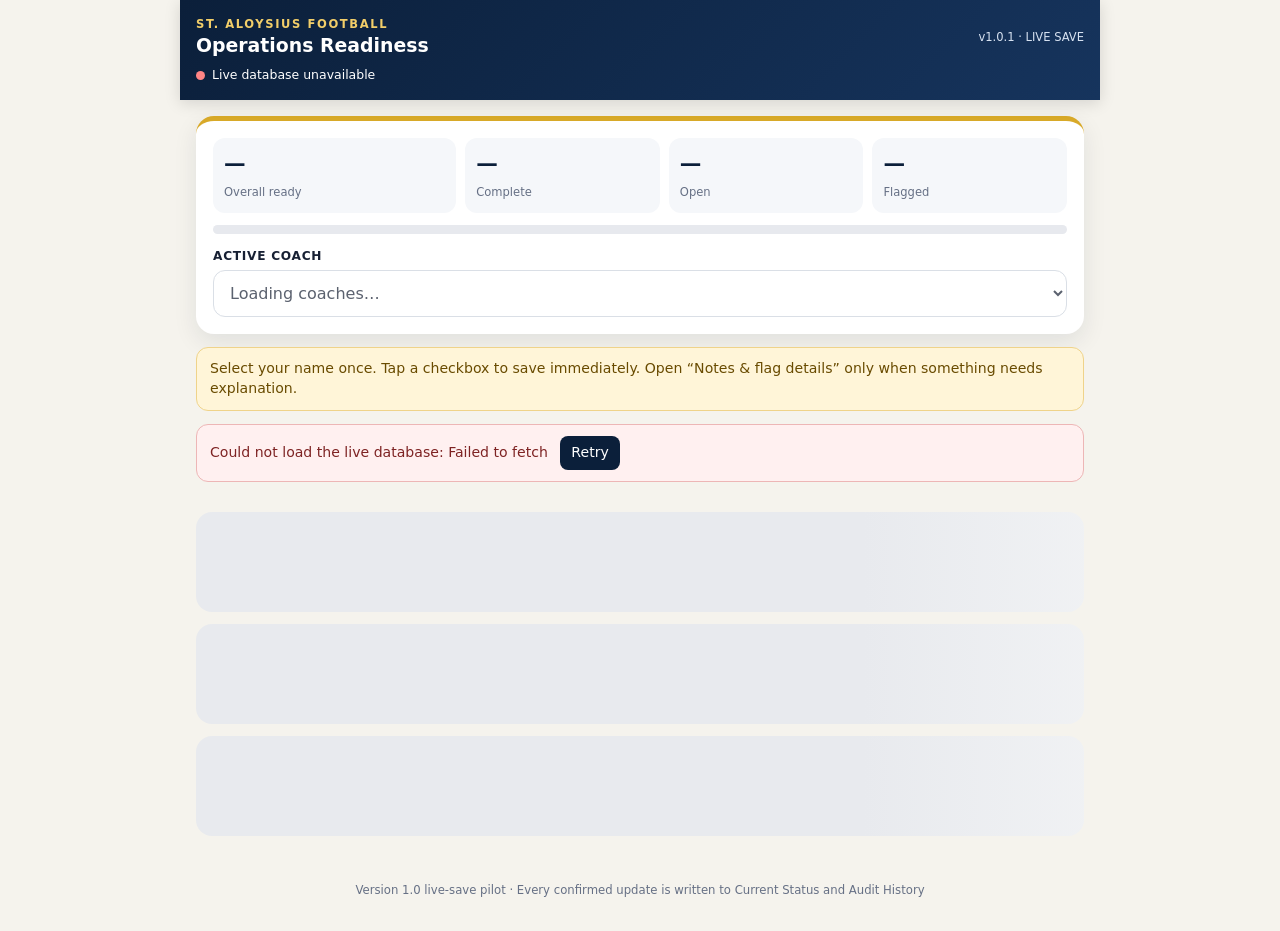
==== index.html @ 9c6e5ea7 "Publish live readiness app v1.0.1" ====
<!doctype html>
<html lang="en">
<head>
  <meta charset="utf-8">
  <meta name="viewport" content="width=device-width,initial-scale=1,viewport-fit=cover">
  <meta name="theme-color" content="#0b1f3a">
  <title>SAS Football Readiness · Live Read-Only v0.9.0</title>
  <style>
    :root{--navy:#0b1f3a;--navy2:#16345d;--gold:#d8a928;--ink:#172033;--muted:#667085;--paper:#f5f3ed;--card:#fff;--line:#dfe3ea;--ok:#237a52;--warn:#9b5c00;--bad:#a53131;--shadow:0 8px 24px rgba(11,31,58,.09)}
    *{box-sizing:border-box} body{margin:0;background:var(--paper);color:var(--ink);font:16px/1.42 system-ui,-apple-system,Segoe UI,Roboto,sans-serif}
    button,select,input,textarea{font:inherit} button{touch-action:manipulation}.app{max-width:920px;margin:auto;min-height:100vh}
    header{position:sticky;top:0;z-index:20;background:linear-gradient(135deg,var(--navy),var(--navy2));color:#fff;padding:16px max(16px,env(safe-area-inset-left));box-shadow:0 3px 15px #0002}
    .brand{display:flex;align-items:center;justify-content:space-between;gap:12px}.eyebrow{font-size:.72rem;letter-spacing:.14em;text-transform:uppercase;color:#f2ce69;font-weight:800}.title{font-size:1.18rem;font-weight:850}.version{font-size:.72rem;color:#d7e2f1}
    .sync{display:flex;align-items:center;gap:7px;font-size:.78rem;margin-top:7px}.dot{width:9px;height:9px;border-radius:50%;background:#8da2bd}.dot.live{background:#43c587}.dot.error{background:#ff8585}
    main{padding:16px}.hero{background:var(--card);border-radius:18px;padding:17px;box-shadow:var(--shadow);border-top:5px solid var(--gold)}
    .metrics{display:grid;grid-template-columns:1.25fr repeat(3,1fr);gap:9px}.metric{padding:11px;border-radius:12px;background:#f5f7fa}.metric strong{display:block;font-size:1.35rem;color:var(--navy)}.metric span{font-size:.72rem;color:var(--muted)}
    .bar{height:9px;border-radius:99px;background:#e7e9ee;overflow:hidden;margin-top:12px}.bar i{display:block;height:100%;background:linear-gradient(90deg,var(--gold),#55a66e);width:0}
    .coach{margin-top:14px}.coach label{display:block;font-size:.76rem;font-weight:800;text-transform:uppercase;letter-spacing:.06em;margin-bottom:5px}.coach select{width:100%;padding:12px;border:1px solid #cbd2dc;border-radius:12px;background:white;color:var(--ink)}
    .notice{margin:13px 0;padding:11px 13px;border-radius:12px;background:#fff5d8;color:#694b00;border:1px solid #efd38a;font-size:.88rem}.notice.error{background:#fff0f0;color:#7e2323;border-color:#edb6b6}.notice button{margin-left:8px;border:0;background:var(--navy);color:#fff;padding:7px 11px;border-radius:8px}
    .toolbar{display:flex;gap:8px;margin:14px 0;overflow:auto;padding-bottom:2px}.filter{white-space:nowrap;border:1px solid #cbd2dc;background:#fff;color:var(--navy);padding:10px 13px;border-radius:999px;font-weight:750}.filter.active{background:var(--navy);color:white;border-color:var(--navy)}
    .area{margin:14px 0 22px}.area-head{border-radius:17px 17px 0 0;color:white;padding:15px 16px;background:var(--accent,var(--navy));display:flex;justify-content:space-between;align-items:center}.area-title{font-size:1.08rem;font-weight:850}.area-meta{font-size:.75rem;opacity:.9}.subcategory{background:#fff;border:1px solid var(--line);border-top:0;padding:14px}.subcategory:last-child{border-radius:0 0 17px 17px}.subcategory h3{margin:0 0 10px;color:var(--accent,var(--navy));font-size:.9rem;text-transform:uppercase;letter-spacing:.045em}
    details.asset{border:1px solid var(--line);border-radius:12px;margin:9px 0;background:#fbfcfd;overflow:hidden}details.asset>summary{cursor:pointer;list-style:none;padding:13px;display:flex;align-items:center;justify-content:space-between;font-weight:800}details.asset>summary::-webkit-details-marker{display:none}.chev::after{content:'›';display:inline-block;transform:rotate(90deg);font-size:1.35rem}.asset-count{font-size:.74rem;color:var(--muted);font-weight:650;margin-right:7px}
    .leaf{padding:12px;border:1px solid var(--line);border-radius:12px;background:#fff;margin:9px 0}.leaf.saving{opacity:.66}.leaf.save-error{border-color:#d36b6b}.leaf + .leaf{margin-top:8px}.leaf-top{display:grid;grid-template-columns:46px 1fr auto;align-items:start;gap:10px}.check{width:42px;height:42px;border:2px solid #9da8b7;border-radius:10px;background:#fff;color:#536173;font-size:1.2rem;cursor:pointer}.check.complete{background:#237a52;color:#fff;border-color:#237a52}.check:disabled{cursor:wait}.req{font-weight:800}.asset-name{font-size:.78rem;color:var(--muted);margin-top:2px}.status{font-size:.7rem;padding:5px 8px;border-radius:999px;background:#eef1f5;color:#576171;font-weight:800}.status.complete{background:#ddf2e7;color:#17633f}.status.flagged{background:#ffe3e3;color:#8f2828}
    .leaf-meta{margin:8px 0 0 56px;font-size:.76rem;color:var(--muted)}.qty{display:flex;align-items:center;gap:7px;margin-top:9px}.qty input{width:76px;padding:7px;border:1px solid #ccd3dd;border-radius:8px;background:#fff}.secondary{margin:10px 0 0 56px}.secondary summary{cursor:pointer;color:var(--navy);font-size:.8rem;font-weight:800}.secondary-panel{margin-top:8px;padding:10px;background:#f5f7fa;border-radius:9px;font-size:.8rem}.secondary textarea,.secondary select{width:100%;margin-top:7px;border:1px solid #ccd3dd;border-radius:8px;padding:8px;background:#fff}.secondary textarea{min-height:62px}.flag-toggle{display:flex;align-items:center;gap:8px;font-weight:750}.save-details{margin-top:9px;border:0;border-radius:9px;padding:9px 13px;background:var(--navy);color:#fff;font-weight:800}.flagline{color:var(--bad);font-weight:800}.empty{text-align:center;padding:35px;color:var(--muted)}
    .skeleton{height:100px;border-radius:16px;margin:12px 0;background:linear-gradient(90deg,#e8eaee 25%,#f6f7f8 40%,#e8eaee 60%);background-size:300% 100%;animation:shimmer 1.4s infinite}@keyframes shimmer{to{background-position:-100% 0}}
    footer{text-align:center;color:var(--muted);font-size:.73rem;padding:18px 12px 32px}@media(max-width:560px){main{padding:12px}.metrics{grid-template-columns:1fr 1fr}.leaf-top{grid-template-columns:44px 1fr}.status{grid-column:2}.area-head{align-items:flex-start}}
  </style>
</head>
<body><div class="app">
  <header><div class="brand"><div><div class="eyebrow">St. Aloysius Football</div><div class="title">Operations Readiness</div></div><div class="version">v1.0.1 · LIVE SAVE</div></div><div class="sync"><span id="syncDot" class="dot"></span><span id="syncText">Connecting to live database…</span></div></header>
  <main>
    <section class="hero"><div class="metrics"><div class="metric"><strong id="pct">—</strong><span>Overall ready</span></div><div class="metric"><strong id="complete">—</strong><span>Complete</span></div><div class="metric"><strong id="open">—</strong><span>Open</span></div><div class="metric"><strong id="flagged">—</strong><span>Flagged</span></div></div><div class="bar"><i id="progress"></i></div><div class="coach"><label for="coach">Active coach</label><select id="coach" disabled><option>Loading coaches…</option></select></div></section>
    <div class="notice">Select your name once. Tap a checkbox to save immediately. Open “Notes &amp; flag details” only when something needs explanation.</div>
    <div id="error" class="notice error" hidden></div><nav id="filters" class="toolbar" aria-label="Checklist areas"></nav>
    <section id="content" aria-live="polite"><div class="skeleton"></div><div class="skeleton"></div><div class="skeleton"></div></section>
  </main><footer>Version 1.0 live-save pilot · Every confirmed update is written to Current Status and Audit History</footer>
</div>
<script>
  const API='https://script.google.com/macros/s/AKfycbwTZ4sI8I6NKyHicS8NjioMbts2UkL8q9yail2WW1jxbtvx1lpjRJ0MHTm7CbMjd8h-/exec';
  const palette={'Equipment & Gear':'#27745a','Health, Medical & Safety':'#a33d42','Field & Facilities':'#2f6690','Uniforms':'#996b22','Staff Certifications & Compliance':'#6a4b8a'};
  const countWords=/football|tee|cone|pylon|bag|shield|dummy|dummies|jersey|helmet|marker|ball|pad|cleat|sock|short|shirt|towel|vest|radio|chain/i;
  let items=[],active='All';
  const $=s=>document.querySelector(s), esc=v=>String(v??'').replace(/[&<>"']/g,c=>({'&':'&amp;','<':'&lt;','>':'&gt;','"':'&quot;',"'":'&#39;'}[c]));
  async function api(action){const r=await fetch(API+'?action='+encodeURIComponent(action),{redirect:'follow'});if(!r.ok)throw new Error('Server returned '+r.status);const d=await r.json();if(!d.ok)throw new Error(d.error||'API request failed');return d}
  async function postApi(payload){const r=await fetch(API,{method:'POST',redirect:'follow',headers:{'Content-Type':'text/plain;charset=utf-8'},body:JSON.stringify(payload)});if(!r.ok)throw new Error('Server returned '+r.status);const d=await r.json();if(!d.ok)throw new Error(d.error||'Save failed');return d}
  function setLive(ok,text){$('#syncDot').className='dot '+(ok?'live':'error');$('#syncText').textContent=text}
  function showError(err){const e=$('#error');e.hidden=false;e.innerHTML='Could not load the live database: '+esc(err.message)+' <button type="button" onclick="load()">Retry</button>';setLive(false,'Live database unavailable')}
  function updateDashboard(d){$('#pct').textContent=d.readinessPercent+'%';$('#complete').textContent=d.complete;$('#open').textContent=d.open;$('#flagged').textContent=d.flagged;$('#progress').style.width=d.readinessPercent+'%'}
  function updateCoaches(list){const s=$('#coach'),saved=localStorage.getItem('sas-active-coach')||'';s.innerHTML='<option value="">Select coach…</option>'+list.map(c=>'<option '+(c.name===saved?'selected':'')+'>'+esc(c.name)+'</option>').join('');s.disabled=false;s.onchange=()=>localStorage.setItem('sas-active-coach',s.value)}
  function groups(list,key){return list.reduce((m,x)=>((m[x[key]]??=[]).push(x),m),{})}
  function leaf(x,showAsset){const done=x.Status==='Complete',flag=x.Flagged==='Yes';return `<article class="leaf" data-id="${esc(x['Item ID'])}"><div class="leaf-top"><button class="check ${done?'complete':''}" type="button" aria-label="${done?'Reopen':'Mark complete'}">${done?'✓':'□'}</button><div><div class="req">${esc(x.Requirement)}</div>${showAsset?`<div class="asset-name">${esc(x.Asset)}</div>`:''}${countWords.test(x.Asset+' '+x.Requirement)?`<label class="qty">Quantity <input value="${esc(x.Quantity)}" inputmode="numeric" aria-label="Quantity"></label>`:''}</div><span class="status ${flag?'flagged':done?'complete':''}">${flag?'Flagged':done?'Complete':'Open'}</span></div><div class="leaf-meta">${x['Last Updated By']?`Last updated by ${esc(x['Last Updated By'])}`:'Not yet completed'}${x['Last Updated']?` · ${esc(x['Last Updated'])}`:''}</div><details class="secondary"><summary>Notes &amp; flag details</summary><div class="secondary-panel"><label class="flag-toggle"><input class="flag-input" type="checkbox" ${flag?'checked':''}> Flag this item</label><select class="reason-input" aria-label="Flag reason"><option value="">Select reason…</option>${['Needs Repair','Missing','Needs Purchase','Needs Cleaning','Needs Replacement','Certification Expiring','Other'].map(r=>`<option ${x['Flag Reason']===r?'selected':''}>${r}</option>`).join('')}</select><textarea class="notes-input" placeholder="Optional note">${esc(x.Notes)}</textarea><button class="save-details" type="button">Save details</button></div></details></article>`}
  function render(){const shown=active==='All'?items:items.filter(x=>x.Category===active);if(!shown.length){$('#content').innerHTML='<div class="empty">No items found.</div>';return}const cats=groups(shown,'Category');$('#content').innerHTML=Object.entries(cats).map(([cat,rows])=>{const subs=groups(rows,'Subcategory');return `<section class="area" style="--accent:${palette[cat]||'#0b1f3a'}"><div class="area-head"><div><div class="area-title">${esc(cat)}</div><div class="area-meta">${rows.filter(x=>x.Status==='Complete').length} of ${rows.length} complete</div></div><div>${rows.length} checks</div></div>${Object.entries(subs).map(([sub,srows])=>{const assets=groups(srows,'Asset');return `<div class="subcategory"><h3>${esc(sub)}</h3>${Object.entries(assets).map(([asset,arows])=>arows.length===1?leaf(arows[0],true):`<details class="asset"><summary><span>${esc(asset)}</span><span><span class="asset-count">${arows.filter(x=>x.Status==='Complete').length} of ${arows.length}</span><span class="chev"></span></span></summary><div style="padding:0 10px 6px">${arows.map(x=>leaf(x,false)).join('')}</div></details>`).join('')}</div>`}).join('')}</section>`}).join('')}
  function renderFilters(){const cats=['All',...new Set(items.map(x=>x.Category))];$('#filters').innerHTML=cats.map(c=>`<button class="filter ${c===active?'active':''}" data-cat="${esc(c)}">${esc(c==='All'?'All areas':c.replace('Health, Medical & Safety','Medical & Safety').replace('Staff Certifications & Compliance','Staff & Compliance'))}</button>`).join('');$('#filters').onclick=e=>{const b=e.target.closest('button');if(!b)return;active=b.dataset.cat;renderFilters();render()}}
  function selectedCoach(){const coach=$('#coach').value;if(!coach)throw new Error('Select your coach name at the top first.');return coach}
  function requestId(){return 'WEB-'+Date.now()+'-'+Math.random().toString(36).slice(2,9)}
  async function saveCard(card,detailsOnly=false){const id=card.dataset.id,item=items.find(x=>x['Item ID']===id);if(!item)return;const coach=selectedCoach(),done=detailsOnly?item.Status==='Complete':item.Status!=='Complete',flag=card.querySelector('.flag-input').checked,reason=card.querySelector('.reason-input').value,notes=card.querySelector('.notes-input').value,qty=card.querySelector('.qty input')?.value??item.Quantity;card.classList.add('saving');card.querySelectorAll('button,input,select,textarea').forEach(el=>el.disabled=true);setLive(false,'Saving '+id+'…');try{const result=await postApi({action:'saveChecklistItem',requestId:requestId(),itemId:id,coach,status:done?'Complete':'Open',quantity:qty,flagged:flag,flagReason:reason,notes,version:item.Version});Object.assign(item,{Status:result.item.status,Quantity:result.item.quantity,Flagged:result.item.flagged,'Flag Reason':result.item.flagReason,Notes:result.item.notes,'Last Updated By':result.item.lastUpdatedBy,'Last Updated':result.item.lastUpdated,Version:result.item.version});const d=await api('dashboard');updateDashboard(d.dashboard);render();setLive(true,id+' saved successfully')}catch(err){card.classList.remove('saving');card.classList.add('save-error');card.querySelectorAll('button,input,select,textarea').forEach(el=>el.disabled=false);setLive(false,'Save failed: '+err.message);alert('Save failed: '+err.message)}}
  $('#content').addEventListener('click',e=>{const card=e.target.closest('.leaf');if(!card)return;if(e.target.closest('.check'))saveCard(card,false);if(e.target.closest('.save-details'))saveCard(card,true)});
  $('#content').addEventListener('change',e=>{if(!e.target.matches('.qty input'))return;const card=e.target.closest('.leaf');if(card)saveCard(card,true)});
  async function load(){try{$('#error').hidden=true;setLive(false,'Loading live database…');const [c,k,d]=await Promise.all([api('coaches'),api('checklist'),api('dashboard')]);items=k.items;if(items.length!==170)throw new Error('Expected 170 checklist records; received '+items.length);updateCoaches(c.coaches);updateDashboard(d.dashboard);renderFilters();render();setLive(true,'Live database connected · '+items.length+' checks loaded')}catch(err){showError(err)}}
  load();
</script></body></html>
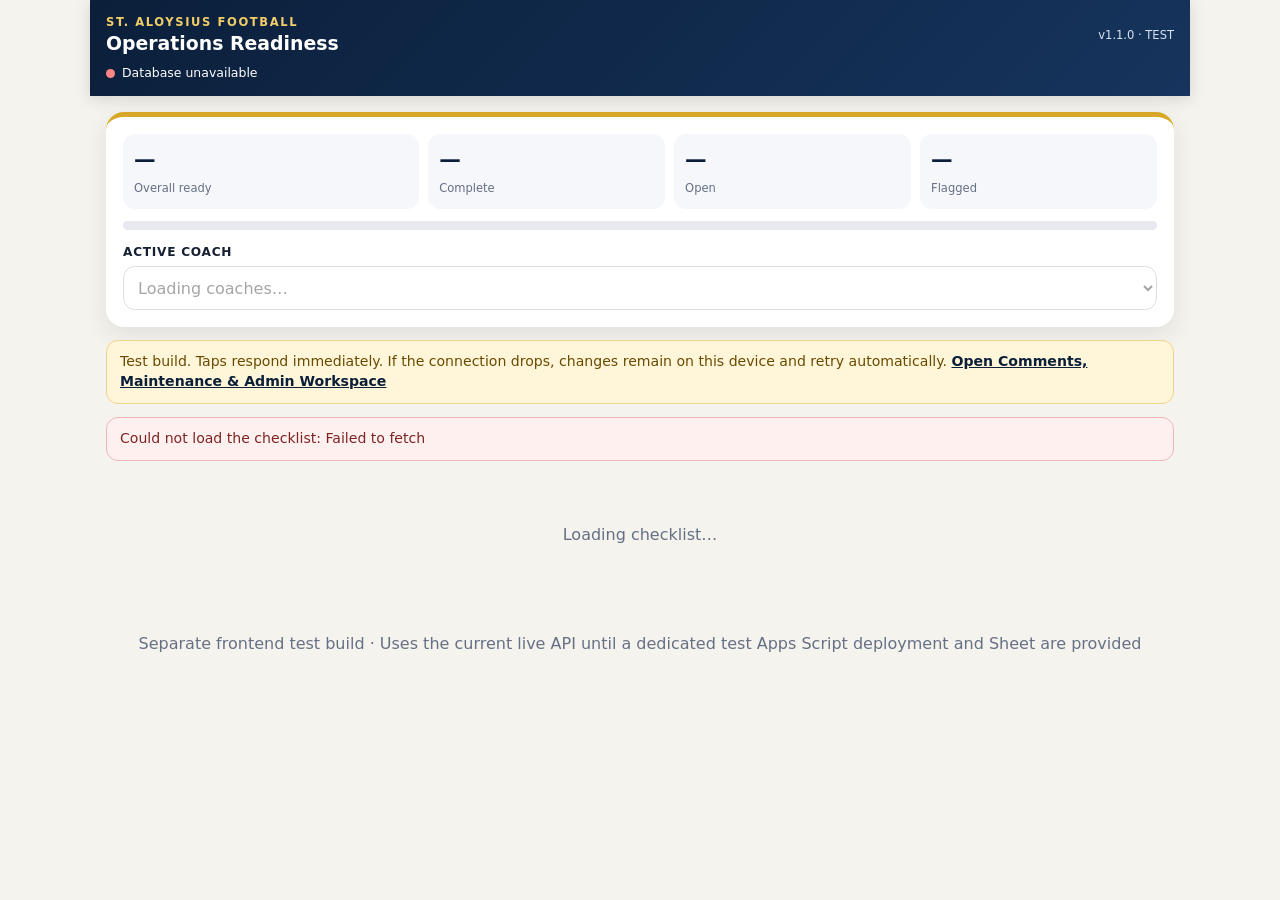
==== commit 75890e56: "Promote readiness v1.1.0 for field testing" ====
--- a/index.html
+++ b/index.html
@@ -4,58 +4,43 @@
   <meta charset="utf-8">
   <meta name="viewport" content="width=device-width,initial-scale=1,viewport-fit=cover">
   <meta name="theme-color" content="#0b1f3a">
-  <title>SAS Football Readiness · Live Read-Only v0.9.0</title>
+  <title>SAS Football Readiness · Test v1.1.0</title>
   <style>
     :root{--navy:#0b1f3a;--navy2:#16345d;--gold:#d8a928;--ink:#172033;--muted:#667085;--paper:#f5f3ed;--card:#fff;--line:#dfe3ea;--ok:#237a52;--warn:#9b5c00;--bad:#a53131;--shadow:0 8px 24px rgba(11,31,58,.09)}
-    *{box-sizing:border-box} body{margin:0;background:var(--paper);color:var(--ink);font:16px/1.42 system-ui,-apple-system,Segoe UI,Roboto,sans-serif}
-    button,select,input,textarea{font:inherit} button{touch-action:manipulation}.app{max-width:920px;margin:auto;min-height:100vh}
-    header{position:sticky;top:0;z-index:20;background:linear-gradient(135deg,var(--navy),var(--navy2));color:#fff;padding:16px max(16px,env(safe-area-inset-left));box-shadow:0 3px 15px #0002}
-    .brand{display:flex;align-items:center;justify-content:space-between;gap:12px}.eyebrow{font-size:.72rem;letter-spacing:.14em;text-transform:uppercase;color:#f2ce69;font-weight:800}.title{font-size:1.18rem;font-weight:850}.version{font-size:.72rem;color:#d7e2f1}
-    .sync{display:flex;align-items:center;gap:7px;font-size:.78rem;margin-top:7px}.dot{width:9px;height:9px;border-radius:50%;background:#8da2bd}.dot.live{background:#43c587}.dot.error{background:#ff8585}
-    main{padding:16px}.hero{background:var(--card);border-radius:18px;padding:17px;box-shadow:var(--shadow);border-top:5px solid var(--gold)}
-    .metrics{display:grid;grid-template-columns:1.25fr repeat(3,1fr);gap:9px}.metric{padding:11px;border-radius:12px;background:#f5f7fa}.metric strong{display:block;font-size:1.35rem;color:var(--navy)}.metric span{font-size:.72rem;color:var(--muted)}
-    .bar{height:9px;border-radius:99px;background:#e7e9ee;overflow:hidden;margin-top:12px}.bar i{display:block;height:100%;background:linear-gradient(90deg,var(--gold),#55a66e);width:0}
-    .coach{margin-top:14px}.coach label{display:block;font-size:.76rem;font-weight:800;text-transform:uppercase;letter-spacing:.06em;margin-bottom:5px}.coach select{width:100%;padding:12px;border:1px solid #cbd2dc;border-radius:12px;background:white;color:var(--ink)}
-    .notice{margin:13px 0;padding:11px 13px;border-radius:12px;background:#fff5d8;color:#694b00;border:1px solid #efd38a;font-size:.88rem}.notice.error{background:#fff0f0;color:#7e2323;border-color:#edb6b6}.notice button{margin-left:8px;border:0;background:var(--navy);color:#fff;padding:7px 11px;border-radius:8px}
-    .toolbar{display:flex;gap:8px;margin:14px 0;overflow:auto;padding-bottom:2px}.filter{white-space:nowrap;border:1px solid #cbd2dc;background:#fff;color:var(--navy);padding:10px 13px;border-radius:999px;font-weight:750}.filter.active{background:var(--navy);color:white;border-color:var(--navy)}
-    .area{margin:14px 0 22px}.area-head{border-radius:17px 17px 0 0;color:white;padding:15px 16px;background:var(--accent,var(--navy));display:flex;justify-content:space-between;align-items:center}.area-title{font-size:1.08rem;font-weight:850}.area-meta{font-size:.75rem;opacity:.9}.subcategory{background:#fff;border:1px solid var(--line);border-top:0;padding:14px}.subcategory:last-child{border-radius:0 0 17px 17px}.subcategory h3{margin:0 0 10px;color:var(--accent,var(--navy));font-size:.9rem;text-transform:uppercase;letter-spacing:.045em}
-    details.asset{border:1px solid var(--line);border-radius:12px;margin:9px 0;background:#fbfcfd;overflow:hidden}details.asset>summary{cursor:pointer;list-style:none;padding:13px;display:flex;align-items:center;justify-content:space-between;font-weight:800}details.asset>summary::-webkit-details-marker{display:none}.chev::after{content:'›';display:inline-block;transform:rotate(90deg);font-size:1.35rem}.asset-count{font-size:.74rem;color:var(--muted);font-weight:650;margin-right:7px}
-    .leaf{padding:12px;border:1px solid var(--line);border-radius:12px;background:#fff;margin:9px 0}.leaf.saving{opacity:.66}.leaf.save-error{border-color:#d36b6b}.leaf + .leaf{margin-top:8px}.leaf-top{display:grid;grid-template-columns:46px 1fr auto;align-items:start;gap:10px}.check{width:42px;height:42px;border:2px solid #9da8b7;border-radius:10px;background:#fff;color:#536173;font-size:1.2rem;cursor:pointer}.check.complete{background:#237a52;color:#fff;border-color:#237a52}.check:disabled{cursor:wait}.req{font-weight:800}.asset-name{font-size:.78rem;color:var(--muted);margin-top:2px}.status{font-size:.7rem;padding:5px 8px;border-radius:999px;background:#eef1f5;color:#576171;font-weight:800}.status.complete{background:#ddf2e7;color:#17633f}.status.flagged{background:#ffe3e3;color:#8f2828}
-    .leaf-meta{margin:8px 0 0 56px;font-size:.76rem;color:var(--muted)}.qty{display:flex;align-items:center;gap:7px;margin-top:9px}.qty input{width:76px;padding:7px;border:1px solid #ccd3dd;border-radius:8px;background:#fff}.secondary{margin:10px 0 0 56px}.secondary summary{cursor:pointer;color:var(--navy);font-size:.8rem;font-weight:800}.secondary-panel{margin-top:8px;padding:10px;background:#f5f7fa;border-radius:9px;font-size:.8rem}.secondary textarea,.secondary select{width:100%;margin-top:7px;border:1px solid #ccd3dd;border-radius:8px;padding:8px;background:#fff}.secondary textarea{min-height:62px}.flag-toggle{display:flex;align-items:center;gap:8px;font-weight:750}.save-details{margin-top:9px;border:0;border-radius:9px;padding:9px 13px;background:var(--navy);color:#fff;font-weight:800}.flagline{color:var(--bad);font-weight:800}.empty{text-align:center;padding:35px;color:var(--muted)}
-    .skeleton{height:100px;border-radius:16px;margin:12px 0;background:linear-gradient(90deg,#e8eaee 25%,#f6f7f8 40%,#e8eaee 60%);background-size:300% 100%;animation:shimmer 1.4s infinite}@keyframes shimmer{to{background-position:-100% 0}}
-    footer{text-align:center;color:var(--muted);font-size:.73rem;padding:18px 12px 32px}@media(max-width:560px){main{padding:12px}.metrics{grid-template-columns:1fr 1fr}.leaf-top{grid-template-columns:44px 1fr}.status{grid-column:2}.area-head{align-items:flex-start}}
+    *{box-sizing:border-box}body{margin:0;background:var(--paper);color:var(--ink);font:16px/1.42 system-ui,-apple-system,Segoe UI,Roboto,sans-serif}button,select,input,textarea{font:inherit}button{touch-action:manipulation;min-height:44px}.app{max-width:1100px;margin:auto;min-height:100vh}
+    header{position:sticky;top:0;z-index:20;background:linear-gradient(135deg,var(--navy),var(--navy2));color:#fff;padding:14px max(16px,env(safe-area-inset-left));box-shadow:0 3px 15px #0002}.brand{display:flex;align-items:center;justify-content:space-between;gap:12px}.eyebrow{font-size:.72rem;letter-spacing:.14em;text-transform:uppercase;color:#f2ce69;font-weight:800}.title{font-size:1.18rem;font-weight:850}.version{font-size:.72rem;color:#d7e2f1}.sync{display:flex;align-items:center;gap:7px;font-size:.78rem;margin-top:7px}.dot{width:9px;height:9px;border-radius:50%;background:#8da2bd}.dot.live{background:#43c587}.dot.pending{background:#f2c14e}.dot.error{background:#ff8585}
+    main{padding:16px}.hero{background:var(--card);border-radius:18px;padding:17px;box-shadow:var(--shadow);border-top:5px solid var(--gold)}.metrics{display:grid;grid-template-columns:1.25fr repeat(3,1fr);gap:9px}.metric{padding:11px;border-radius:12px;background:#f5f7fa}.metric strong{display:block;font-size:1.35rem;color:var(--navy)}.metric span{font-size:.72rem;color:var(--muted)}.bar{height:9px;border-radius:99px;background:#e7e9ee;overflow:hidden;margin-top:12px}.bar i{display:block;height:100%;background:linear-gradient(90deg,var(--gold),#55a66e);width:0}.coach{margin-top:14px}.coach label{display:block;font-size:.76rem;font-weight:800;text-transform:uppercase;letter-spacing:.06em;margin-bottom:5px}.coach select{width:100%;min-height:44px;padding:10px;border:1px solid #cbd2dc;border-radius:12px;background:white}.notice{margin:13px 0;padding:11px 13px;border-radius:12px;background:#fff5d8;color:#694b00;border:1px solid #efd38a;font-size:.88rem}.notice.error{background:#fff0f0;color:#7e2323;border-color:#edb6b6}.notice button{margin-left:8px;border:0;background:var(--navy);color:#fff;padding:7px 11px;border-radius:8px}
+    .toolbar{display:flex;gap:8px;margin:14px 0;overflow:auto}.filter{white-space:nowrap;border:1px solid #cbd2dc;background:#fff;color:var(--navy);padding:10px 13px;border-radius:999px;font-weight:750}.filter.active{background:var(--navy);color:#fff}.area{margin:14px 0 22px}.area-head{border-radius:17px 17px 0 0;color:#fff;padding:15px 16px;background:var(--accent,var(--navy));display:flex;justify-content:space-between}.area-title{font-size:1.08rem;font-weight:850}.area-meta{font-size:.75rem;opacity:.9}.subcategory{background:#fff;border:1px solid var(--line);border-top:0;padding:14px}.subcategory:last-child{border-radius:0 0 17px 17px}.subcategory h3{margin:0 0 10px;color:var(--accent,var(--navy));font-size:.9rem;text-transform:uppercase}
+    details.asset{border:1px solid var(--line);border-radius:12px;margin:9px 0;background:#fbfcfd;overflow:hidden}details.asset>summary{cursor:pointer;list-style:none;padding:13px;min-height:48px;display:flex;align-items:center;justify-content:space-between;font-weight:800}details.asset>summary::-webkit-details-marker{display:none}.asset-count{font-size:.74rem;color:var(--muted);font-weight:650}.leaf{padding:12px;border:1px solid var(--line);border-radius:12px;background:#fff;margin:9px 0}.leaf.saving{border-color:#e3bd51}.leaf.pending{border-color:#d8a928}.leaf.save-error{border-color:#d36b6b}.leaf-top{display:grid;grid-template-columns:48px 1fr auto;align-items:start;gap:10px}.check{width:46px;height:46px;border:2px solid #9da8b7;border-radius:10px;background:#fff;color:#536173;font-size:1.2rem;cursor:pointer}.check.complete{background:var(--ok);color:#fff;border-color:var(--ok)}.check.busy{pointer-events:none}.req{font-weight:800}.asset-name,.leaf-meta{font-size:.78rem;color:var(--muted)}.status{font-size:.7rem;padding:5px 8px;border-radius:999px;background:#eef1f5;color:#576171;font-weight:800}.status.complete{background:#ddf2e7;color:#17633f}.status.flagged{background:#ffe3e3;color:#8f2828}.leaf-meta{margin:8px 0 0 58px}.qty{display:flex;align-items:center;gap:7px;margin-top:9px}.qty input{width:76px;min-height:44px;padding:7px;border:1px solid #ccd3dd;border-radius:8px}.secondary{margin:10px 0 0 58px}.secondary summary{cursor:pointer;color:var(--navy);font-size:.8rem;font-weight:800;min-height:44px;display:flex;align-items:center}.secondary-panel{padding:10px;background:#f5f7fa;border-radius:9px}.secondary textarea,.secondary select{width:100%;min-height:44px;margin-top:7px;border:1px solid #ccd3dd;border-radius:8px;padding:9px;background:#fff}.secondary textarea{min-height:78px}.flag-toggle{display:flex;align-items:center;gap:8px;font-weight:750;min-height:44px}.save-details{margin-top:9px;border:0;border-radius:9px;padding:9px 13px;background:var(--navy);color:#fff;font-weight:800}.empty{text-align:center;padding:35px;color:var(--muted)}
+    @media(max-width:560px){main{padding:12px}.metrics{grid-template-columns:1fr 1fr}.leaf-top{grid-template-columns:48px 1fr}.status{grid-column:2}.secondary,.leaf-meta{margin-left:0}}
   </style>
 </head>
 <body><div class="app">
-  <header><div class="brand"><div><div class="eyebrow">St. Aloysius Football</div><div class="title">Operations Readiness</div></div><div class="version">v1.0.1 · LIVE SAVE</div></div><div class="sync"><span id="syncDot" class="dot"></span><span id="syncText">Connecting to live database…</span></div></header>
-  <main>
-    <section class="hero"><div class="metrics"><div class="metric"><strong id="pct">—</strong><span>Overall ready</span></div><div class="metric"><strong id="complete">—</strong><span>Complete</span></div><div class="metric"><strong id="open">—</strong><span>Open</span></div><div class="metric"><strong id="flagged">—</strong><span>Flagged</span></div></div><div class="bar"><i id="progress"></i></div><div class="coach"><label for="coach">Active coach</label><select id="coach" disabled><option>Loading coaches…</option></select></div></section>
-    <div class="notice">Select your name once. Tap a checkbox to save immediately. Open “Notes &amp; flag details” only when something needs explanation.</div>
-    <div id="error" class="notice error" hidden></div><nav id="filters" class="toolbar" aria-label="Checklist areas"></nav>
-    <section id="content" aria-live="polite"><div class="skeleton"></div><div class="skeleton"></div><div class="skeleton"></div></section>
-  </main><footer>Version 1.0 live-save pilot · Every confirmed update is written to Current Status and Audit History</footer>
-</div>
-<script>
-  const API='https://script.google.com/macros/s/AKfycbwTZ4sI8I6NKyHicS8NjioMbts2UkL8q9yail2WW1jxbtvx1lpjRJ0MHTm7CbMjd8h-/exec';
-  const palette={'Equipment & Gear':'#27745a','Health, Medical & Safety':'#a33d42','Field & Facilities':'#2f6690','Uniforms':'#996b22','Staff Certifications & Compliance':'#6a4b8a'};
-  const countWords=/football|tee|cone|pylon|bag|shield|dummy|dummies|jersey|helmet|marker|ball|pad|cleat|sock|short|shirt|towel|vest|radio|chain/i;
-  let items=[],active='All';
-  const $=s=>document.querySelector(s), esc=v=>String(v??'').replace(/[&<>"']/g,c=>({'&':'&amp;','<':'&lt;','>':'&gt;','"':'&quot;',"'":'&#39;'}[c]));
-  async function api(action){const r=await fetch(API+'?action='+encodeURIComponent(action),{redirect:'follow'});if(!r.ok)throw new Error('Server returned '+r.status);const d=await r.json();if(!d.ok)throw new Error(d.error||'API request failed');return d}
-  async function postApi(payload){const r=await fetch(API,{method:'POST',redirect:'follow',headers:{'Content-Type':'text/plain;charset=utf-8'},body:JSON.stringify(payload)});if(!r.ok)throw new Error('Server returned '+r.status);const d=await r.json();if(!d.ok)throw new Error(d.error||'Save failed');return d}
-  function setLive(ok,text){$('#syncDot').className='dot '+(ok?'live':'error');$('#syncText').textContent=text}
-  function showError(err){const e=$('#error');e.hidden=false;e.innerHTML='Could not load the live database: '+esc(err.message)+' <button type="button" onclick="load()">Retry</button>';setLive(false,'Live database unavailable')}
-  function updateDashboard(d){$('#pct').textContent=d.readinessPercent+'%';$('#complete').textContent=d.complete;$('#open').textContent=d.open;$('#flagged').textContent=d.flagged;$('#progress').style.width=d.readinessPercent+'%'}
-  function updateCoaches(list){const s=$('#coach'),saved=localStorage.getItem('sas-active-coach')||'';s.innerHTML='<option value="">Select coach…</option>'+list.map(c=>'<option '+(c.name===saved?'selected':'')+'>'+esc(c.name)+'</option>').join('');s.disabled=false;s.onchange=()=>localStorage.setItem('sas-active-coach',s.value)}
-  function groups(list,key){return list.reduce((m,x)=>((m[x[key]]??=[]).push(x),m),{})}
-  function leaf(x,showAsset){const done=x.Status==='Complete',flag=x.Flagged==='Yes';return `<article class="leaf" data-id="${esc(x['Item ID'])}"><div class="leaf-top"><button class="check ${done?'complete':''}" type="button" aria-label="${done?'Reopen':'Mark complete'}">${done?'✓':'□'}</button><div><div class="req">${esc(x.Requirement)}</div>${showAsset?`<div class="asset-name">${esc(x.Asset)}</div>`:''}${countWords.test(x.Asset+' '+x.Requirement)?`<label class="qty">Quantity <input value="${esc(x.Quantity)}" inputmode="numeric" aria-label="Quantity"></label>`:''}</div><span class="status ${flag?'flagged':done?'complete':''}">${flag?'Flagged':done?'Complete':'Open'}</span></div><div class="leaf-meta">${x['Last Updated By']?`Last updated by ${esc(x['Last Updated By'])}`:'Not yet completed'}${x['Last Updated']?` · ${esc(x['Last Updated'])}`:''}</div><details class="secondary"><summary>Notes &amp; flag details</summary><div class="secondary-panel"><label class="flag-toggle"><input class="flag-input" type="checkbox" ${flag?'checked':''}> Flag this item</label><select class="reason-input" aria-label="Flag reason"><option value="">Select reason…</option>${['Needs Repair','Missing','Needs Purchase','Needs Cleaning','Needs Replacement','Certification Expiring','Other'].map(r=>`<option ${x['Flag Reason']===r?'selected':''}>${r}</option>`).join('')}</select><textarea class="notes-input" placeholder="Optional note">${esc(x.Notes)}</textarea><button class="save-details" type="button">Save details</button></div></details></article>`}
-  function render(){const shown=active==='All'?items:items.filter(x=>x.Category===active);if(!shown.length){$('#content').innerHTML='<div class="empty">No items found.</div>';return}const cats=groups(shown,'Category');$('#content').innerHTML=Object.entries(cats).map(([cat,rows])=>{const subs=groups(rows,'Subcategory');return `<section class="area" style="--accent:${palette[cat]||'#0b1f3a'}"><div class="area-head"><div><div class="area-title">${esc(cat)}</div><div class="area-meta">${rows.filter(x=>x.Status==='Complete').length} of ${rows.length} complete</div></div><div>${rows.length} checks</div></div>${Object.entries(subs).map(([sub,srows])=>{const assets=groups(srows,'Asset');return `<div class="subcategory"><h3>${esc(sub)}</h3>${Object.entries(assets).map(([asset,arows])=>arows.length===1?leaf(arows[0],true):`<details class="asset"><summary><span>${esc(asset)}</span><span><span class="asset-count">${arows.filter(x=>x.Status==='Complete').length} of ${arows.length}</span><span class="chev"></span></span></summary><div style="padding:0 10px 6px">${arows.map(x=>leaf(x,false)).join('')}</div></details>`).join('')}</div>`}).join('')}</section>`}).join('')}
-  function renderFilters(){const cats=['All',...new Set(items.map(x=>x.Category))];$('#filters').innerHTML=cats.map(c=>`<button class="filter ${c===active?'active':''}" data-cat="${esc(c)}">${esc(c==='All'?'All areas':c.replace('Health, Medical & Safety','Medical & Safety').replace('Staff Certifications & Compliance','Staff & Compliance'))}</button>`).join('');$('#filters').onclick=e=>{const b=e.target.closest('button');if(!b)return;active=b.dataset.cat;renderFilters();render()}}
-  function selectedCoach(){const coach=$('#coach').value;if(!coach)throw new Error('Select your coach name at the top first.');return coach}
-  function requestId(){return 'WEB-'+Date.now()+'-'+Math.random().toString(36).slice(2,9)}
-  async function saveCard(card,detailsOnly=false){const id=card.dataset.id,item=items.find(x=>x['Item ID']===id);if(!item)return;const coach=selectedCoach(),done=detailsOnly?item.Status==='Complete':item.Status!=='Complete',flag=card.querySelector('.flag-input').checked,reason=card.querySelector('.reason-input').value,notes=card.querySelector('.notes-input').value,qty=card.querySelector('.qty input')?.value??item.Quantity;card.classList.add('saving');card.querySelectorAll('button,input,select,textarea').forEach(el=>el.disabled=true);setLive(false,'Saving '+id+'…');try{const result=await postApi({action:'saveChecklistItem',requestId:requestId(),itemId:id,coach,status:done?'Complete':'Open',quantity:qty,flagged:flag,flagReason:reason,notes,version:item.Version});Object.assign(item,{Status:result.item.status,Quantity:result.item.quantity,Flagged:result.item.flagged,'Flag Reason':result.item.flagReason,Notes:result.item.notes,'Last Updated By':result.item.lastUpdatedBy,'Last Updated':result.item.lastUpdated,Version:result.item.version});const d=await api('dashboard');updateDashboard(d.dashboard);render();setLive(true,id+' saved successfully')}catch(err){card.classList.remove('saving');card.classList.add('save-error');card.querySelectorAll('button,input,select,textarea').forEach(el=>el.disabled=false);setLive(false,'Save failed: '+err.message);alert('Save failed: '+err.message)}}
-  $('#content').addEventListener('click',e=>{const card=e.target.closest('.leaf');if(!card)return;if(e.target.closest('.check'))saveCard(card,false);if(e.target.closest('.save-details'))saveCard(card,true)});
-  $('#content').addEventListener('change',e=>{if(!e.target.matches('.qty input'))return;const card=e.target.closest('.leaf');if(card)saveCard(card,true)});
-  async function load(){try{$('#error').hidden=true;setLive(false,'Loading live database…');const [c,k,d]=await Promise.all([api('coaches'),api('checklist'),api('dashboard')]);items=k.items;if(items.length!==170)throw new Error('Expected 170 checklist records; received '+items.length);updateCoaches(c.coaches);updateDashboard(d.dashboard);renderFilters();render();setLive(true,'Live database connected · '+items.length+' checks loaded')}catch(err){showError(err)}}
-  load();
+  <header><div class="brand"><div><div class="eyebrow">St. Aloysius Football</div><div class="title">Operations Readiness</div></div><div class="version">v1.1.0 · TEST</div></div><div class="sync"><span id="syncDot" class="dot"></span><span id="syncText">Connecting…</span></div></header>
+  <main><section class="hero"><div class="metrics"><div class="metric"><strong id="pct">—</strong><span>Overall ready</span></div><div class="metric"><strong id="complete">—</strong><span>Complete</span></div><div class="metric"><strong id="open">—</strong><span>Open</span></div><div class="metric"><strong id="flagged">—</strong><span>Flagged</span></div></div><div class="bar"><i id="progress"></i></div><div class="coach"><label for="coach">Active coach</label><select id="coach" disabled><option>Loading coaches…</option></select></div></section>
+    <div class="notice">Test build. Taps respond immediately. If the connection drops, changes remain on this device and retry automatically. <a href="admin.html" style="font-weight:800;color:#0b1f3a">Open Comments, Maintenance &amp; Admin Workspace</a></div><div id="error" class="notice error" hidden></div><nav id="filters" class="toolbar"></nav><section id="content"><div class="empty">Loading checklist…</div></section>
+  </main><footer class="empty">Separate frontend test build · Uses the current live API until a dedicated test Apps Script deployment and Sheet are provided</footer>
+</div><script>
+const API='https://script.google.com/macros/s/AKfycbwGG34doMDN9dkpfN-yKpSxEhS94AooAWK1hVWm_nqiz6KeowvAHrMf9Mc-rNPuaEBa/exec';
+const QUEUE_KEY='sas-readiness-v110-queue',COACH_KEY='sas-active-coach',OPEN_KEY='sas-readiness-open-assets',CACHE_KEY='sas-readiness-v110-items',COACHES_CACHE_KEY='sas-readiness-v110-coaches';
+const palette={'Equipment & Gear':'#27745a','Health, Medical & Safety':'#a33d42','Field & Facilities':'#2f6690','Uniforms':'#996b22','Staff Certifications & Compliance':'#6a4b8a'};
+const countWords=/football|tee|cone|pylon|bag|shield|dummy|dummies|jersey|helmet|marker|ball|pad|cleat|sock|short|shirt|towel|vest|radio|chain/i;
+let items=[],active='All',busy=new Set(); const $=s=>document.querySelector(s); const esc=v=>String(v??'').replace(/[&<>"']/g,c=>({'&':'&amp;','<':'&lt;','>':'&gt;','"':'&quot;',"'":'&#39;'}[c]));
+const readJSON=(k,d)=>{try{return JSON.parse(localStorage.getItem(k))??d}catch{return d}}; const writeJSON=(k,v)=>localStorage.setItem(k,JSON.stringify(v));
+function queue(){return readJSON(QUEUE_KEY,[])} function setQueue(q){writeJSON(QUEUE_KEY,q);setSync()} function requestId(){return 'WEB-'+Date.now()+'-'+crypto.getRandomValues(new Uint32Array(1))[0].toString(36)}
+async function api(action){const r=await fetch(API+'?action='+encodeURIComponent(action));if(!r.ok)throw Error('Server returned '+r.status);const d=await r.json();if(!d.ok)throw Error(d.error||'Request failed');return d}
+async function postApi(payload){const r=await fetch(API,{method:'POST',headers:{'Content-Type':'text/plain;charset=utf-8'},body:JSON.stringify(payload)});if(!r.ok)throw Error('Server returned '+r.status);const d=await r.json();if(!d.ok)throw Error(d.error||'Save failed');return d}
+function setSync(message,type){const n=queue().length;$('#syncDot').className='dot '+(type||(n?'pending':navigator.onLine?'live':'error'));$('#syncText').textContent=message||(n?`${n} change${n===1?'':'s'} pending sync`:navigator.onLine?'All changes synced':'Offline')}
+function dashboard(){const complete=items.filter(x=>x.Status==='Complete').length,flagged=items.filter(x=>x.Flagged==='Yes').length,pct=items.length?Math.round(complete/items.length*100):0;$('#pct').textContent=pct+'%';$('#complete').textContent=complete;$('#open').textContent=items.length-complete;$('#flagged').textContent=flagged;$('#progress').style.width=pct+'%'}
+function groups(list,key){return list.reduce((m,x)=>((m[x[key]]??=[]).push(x),m),{})}
+function leaf(x,showAsset){const done=x.Status==='Complete',flag=x.Flagged==='Yes',pending=queue().some(q=>q.payload.itemId===x['Item ID']);return `<article class="leaf ${pending?'pending':''}" data-id="${esc(x['Item ID'])}"><div class="leaf-top"><button class="check ${done?'complete':''} ${busy.has(x['Item ID'])?'busy':''}" type="button" aria-label="${done?'Reopen':'Mark complete'}">${done?'✓':'□'}</button><div><div class="req">${esc(x.Requirement)}</div>${showAsset?`<div class="asset-name">${esc(x.Asset)}</div>`:''}${countWords.test(x.Asset+' '+x.Requirement)?`<label class="qty">Quantity <input value="${esc(x.Quantity)}" inputmode="numeric"></label>`:''}</div><span class="status ${flag?'flagged':done?'complete':''}">${flag?'Flagged':done?'Complete':'Open'}</span></div><div class="leaf-meta">${pending?'Saved locally · Pending sync':x['Last Updated By']?`Last updated by ${esc(x['Last Updated By'])}${x['Last Updated']?' · '+esc(x['Last Updated']):''}`:'Not yet completed'}</div><details class="secondary"><summary>Notes &amp; flag details</summary><div class="secondary-panel"><label class="flag-toggle"><input class="flag-input" type="checkbox" ${flag?'checked':''}> Flag this item</label><select class="reason-input"><option value="">Select reason…</option>${['Needs Repair','Missing','Needs Purchase','Needs Cleaning','Needs Replacement','Certification Expiring','Other'].map(r=>`<option ${x['Flag Reason']===r?'selected':''}>${r}</option>`).join('')}</select><textarea class="notes-input" placeholder="Optional note; phone keyboard dictation is supported">${esc(x.Notes)}</textarea><button class="save-details" type="button">Save details</button></div></details></article>`}
+function render(){const scrollY=window.scrollY,opened=new Set(readJSON(OPEN_KEY,[]));const shown=active==='All'?items:items.filter(x=>x.Category===active);const cats=groups(shown,'Category');$('#content').innerHTML=Object.entries(cats).map(([cat,rows])=>`<section class="area" style="--accent:${palette[cat]||'#0b1f3a'}"><div class="area-head"><div><div class="area-title">${esc(cat)}</div><div class="area-meta">${rows.filter(x=>x.Status==='Complete').length} of ${rows.length} complete</div></div><div>${rows.length} checks</div></div>${Object.entries(groups(rows,'Subcategory')).map(([sub,srows])=>`<div class="subcategory"><h3>${esc(sub)}</h3>${Object.entries(groups(srows,'Asset')).map(([asset,arows])=>arows.length===1?leaf(arows[0],true):`<details class="asset" data-key="${esc(cat+'|'+sub+'|'+asset)}" ${opened.has(cat+'|'+sub+'|'+asset)?'open':''}><summary><span>${esc(asset)}</span><span class="asset-count">${arows.filter(x=>x.Status==='Complete').length} of ${arows.length}</span></summary><div style="padding:0 10px 6px">${arows.map(x=>leaf(x,false)).join('')}</div></details>`).join('')}</div>`).join('')}</section>`).join('')||'<div class="empty">No items found.</div>';requestAnimationFrame(()=>scrollTo(0,scrollY));dashboard()}
+function filters(){const cats=['All',...new Set(items.map(x=>x.Category))];$('#filters').innerHTML=cats.map(c=>`<button class="filter ${c===active?'active':''}" data-cat="${esc(c)}">${esc(c==='All'?'All areas':c)}</button>`).join('')}
+function coach(){const v=$('#coach').value;if(!v)throw Error('Select your coach name first.');return v}
+function optimistic(payload){const x=items.find(i=>i['Item ID']===payload.itemId);if(!x)return;Object.assign(x,{Status:payload.status,Quantity:payload.quantity,Flagged:payload.flagged?'Yes':'No','Flag Reason':payload.flagReason,Notes:payload.notes,'Last Updated By':payload.coach,'Last Updated':new Date().toISOString()});writeJSON(CACHE_KEY,items)}
+async function save(card,detailsOnly){const id=card.dataset.id;if(busy.has(id))return;const item=items.find(x=>x['Item ID']===id);let who;try{who=coach()}catch(e){alert(e.message);return}const payload={action:'saveChecklistItem',requestId:requestId(),itemId:id,coach:who,status:detailsOnly?item.Status:(item.Status==='Complete'?'Open':'Complete'),quantity:card.querySelector('.qty input')?.value??item.Quantity,flagged:card.querySelector('.flag-input').checked,flagReason:card.querySelector('.reason-input').value,notes:card.querySelector('.notes-input').value,version:item.Version};busy.add(id);optimistic(payload);setQueue([...queue(),{payload,createdAt:new Date().toISOString()}]);render();setSync('Saved locally · Syncing…','pending');await flush()}
+async function flush(){if(!navigator.onLine||!queue().length){setSync();return}let q=queue();for(const entry of [...q]){try{const r=await postApi(entry.payload),x=items.find(i=>i['Item ID']===entry.payload.itemId);if(x&&r.item)Object.assign(x,{Status:r.item.status,Quantity:r.item.quantity,Flagged:r.item.flagged,'Flag Reason':r.item.flagReason,Notes:r.item.notes,'Last Updated By':r.item.lastUpdatedBy,'Last Updated':r.item.lastUpdated,Version:r.item.version});q=q.filter(e=>e.payload.requestId!==entry.payload.requestId);setQueue(q);busy.delete(entry.payload.itemId)}catch(e){busy.delete(entry.payload.itemId);setSync('Sync failed · Tap here to retry','error');render();return}}render();setSync('All changes synced','live')}
+$('#content').addEventListener('click',e=>{const card=e.target.closest('.leaf');if(!card)return;if(e.target.closest('.check'))save(card,false);if(e.target.closest('.save-details'))save(card,true)});$('#content').addEventListener('toggle',e=>{if(!e.target.matches('details.asset'))return;const open=new Set(readJSON(OPEN_KEY,[]));e.target.open?open.add(e.target.dataset.key):open.delete(e.target.dataset.key);writeJSON(OPEN_KEY,[...open])},true);$('#filters').addEventListener('click',e=>{const b=e.target.closest('button');if(!b)return;active=b.dataset.cat;filters();render()});$('.sync').addEventListener('click',flush);addEventListener('online',flush);addEventListener('offline',()=>setSync());
+function hydrate(coaches){const s=$('#coach'),saved=localStorage.getItem(COACH_KEY)||'';s.innerHTML='<option value="">Select coach…</option>'+coaches.map(x=>`<option ${x.name===saved?'selected':''}>${esc(x.name)}</option>`).join('');s.disabled=false;s.onchange=()=>localStorage.setItem(COACH_KEY,s.value);filters();render()}async function load(){try{const [c,k]=await Promise.all([api('coaches'),api('checklist')]);items=k.items;if(items.length!==170)throw Error('Expected 170 checklist records; received '+items.length);writeJSON(CACHE_KEY,items);writeJSON(COACHES_CACHE_KEY,c.coaches);hydrate(c.coaches);setSync();flush()}catch(e){const cachedItems=readJSON(CACHE_KEY,[]),cachedCoaches=readJSON(COACHES_CACHE_KEY,[]);if(cachedItems.length){items=cachedItems;hydrate(cachedCoaches);$('#error').hidden=false;$('#error').textContent='Offline mode: showing the last saved checklist. New changes will sync when the connection returns.';setSync()}else{$('#error').hidden=false;$('#error').textContent='Could not load the checklist: '+e.message;setSync('Database unavailable','error')}}}load();
 </script></body></html>
+
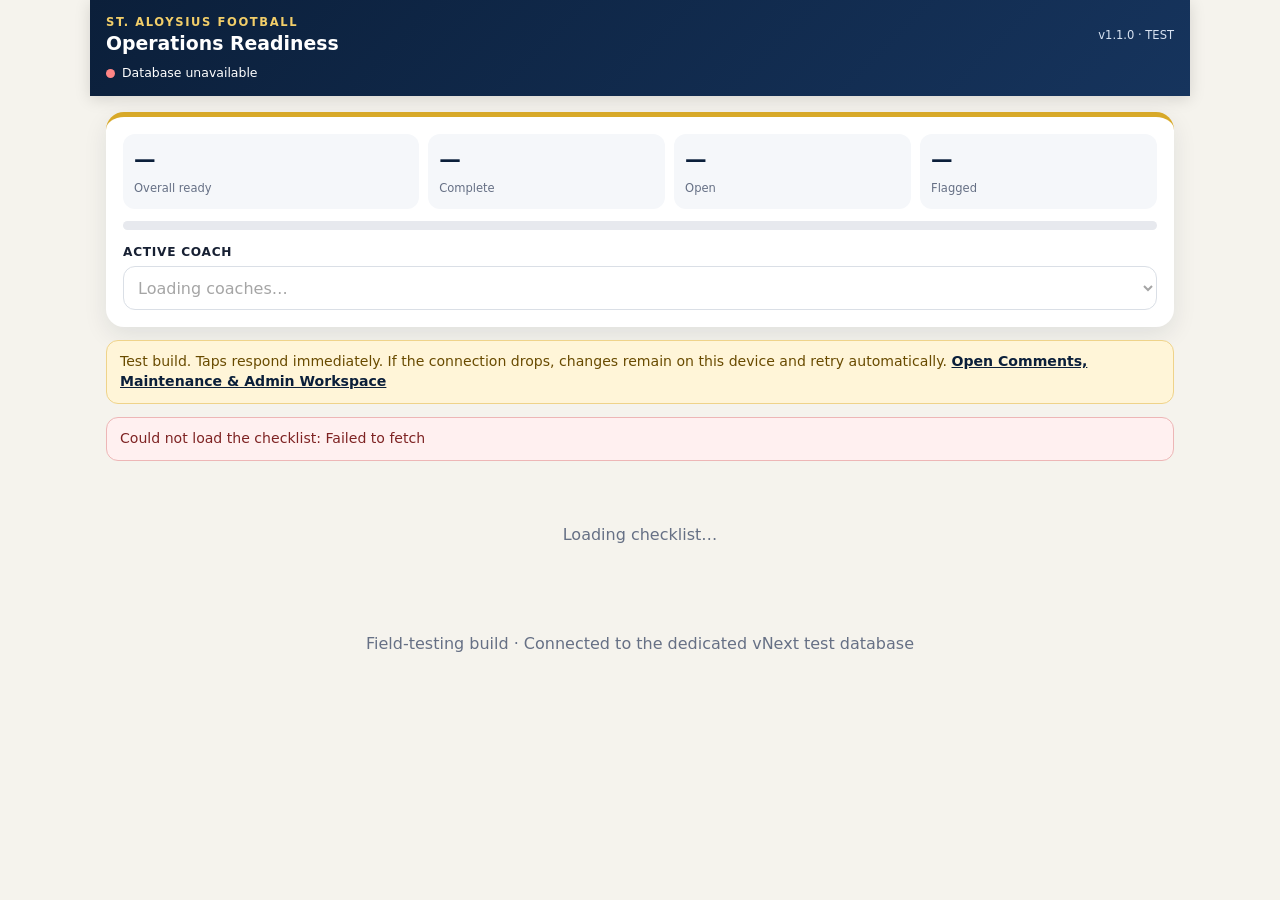
==== commit de73d475: "Correct field-testing backend label" ====
--- a/index.html
+++ b/index.html
@@ -19,7 +19,7 @@
   <header><div class="brand"><div><div class="eyebrow">St. Aloysius Football</div><div class="title">Operations Readiness</div></div><div class="version">v1.1.0 · TEST</div></div><div class="sync"><span id="syncDot" class="dot"></span><span id="syncText">Connecting…</span></div></header>
   <main><section class="hero"><div class="metrics"><div class="metric"><strong id="pct">—</strong><span>Overall ready</span></div><div class="metric"><strong id="complete">—</strong><span>Complete</span></div><div class="metric"><strong id="open">—</strong><span>Open</span></div><div class="metric"><strong id="flagged">—</strong><span>Flagged</span></div></div><div class="bar"><i id="progress"></i></div><div class="coach"><label for="coach">Active coach</label><select id="coach" disabled><option>Loading coaches…</option></select></div></section>
     <div class="notice">Test build. Taps respond immediately. If the connection drops, changes remain on this device and retry automatically. <a href="admin.html" style="font-weight:800;color:#0b1f3a">Open Comments, Maintenance &amp; Admin Workspace</a></div><div id="error" class="notice error" hidden></div><nav id="filters" class="toolbar"></nav><section id="content"><div class="empty">Loading checklist…</div></section>
-  </main><footer class="empty">Separate frontend test build · Uses the current live API until a dedicated test Apps Script deployment and Sheet are provided</footer>
+  </main><footer class="empty">Field-testing build · Connected to the dedicated vNext test database</footer>
 </div><script>
 const API='https://script.google.com/macros/s/AKfycbwGG34doMDN9dkpfN-yKpSxEhS94AooAWK1hVWm_nqiz6KeowvAHrMf9Mc-rNPuaEBa/exec';
 const QUEUE_KEY='sas-readiness-v110-queue',COACH_KEY='sas-active-coach',OPEN_KEY='sas-readiness-open-assets',CACHE_KEY='sas-readiness-v110-items',COACHES_CACHE_KEY='sas-readiness-v110-coaches';
